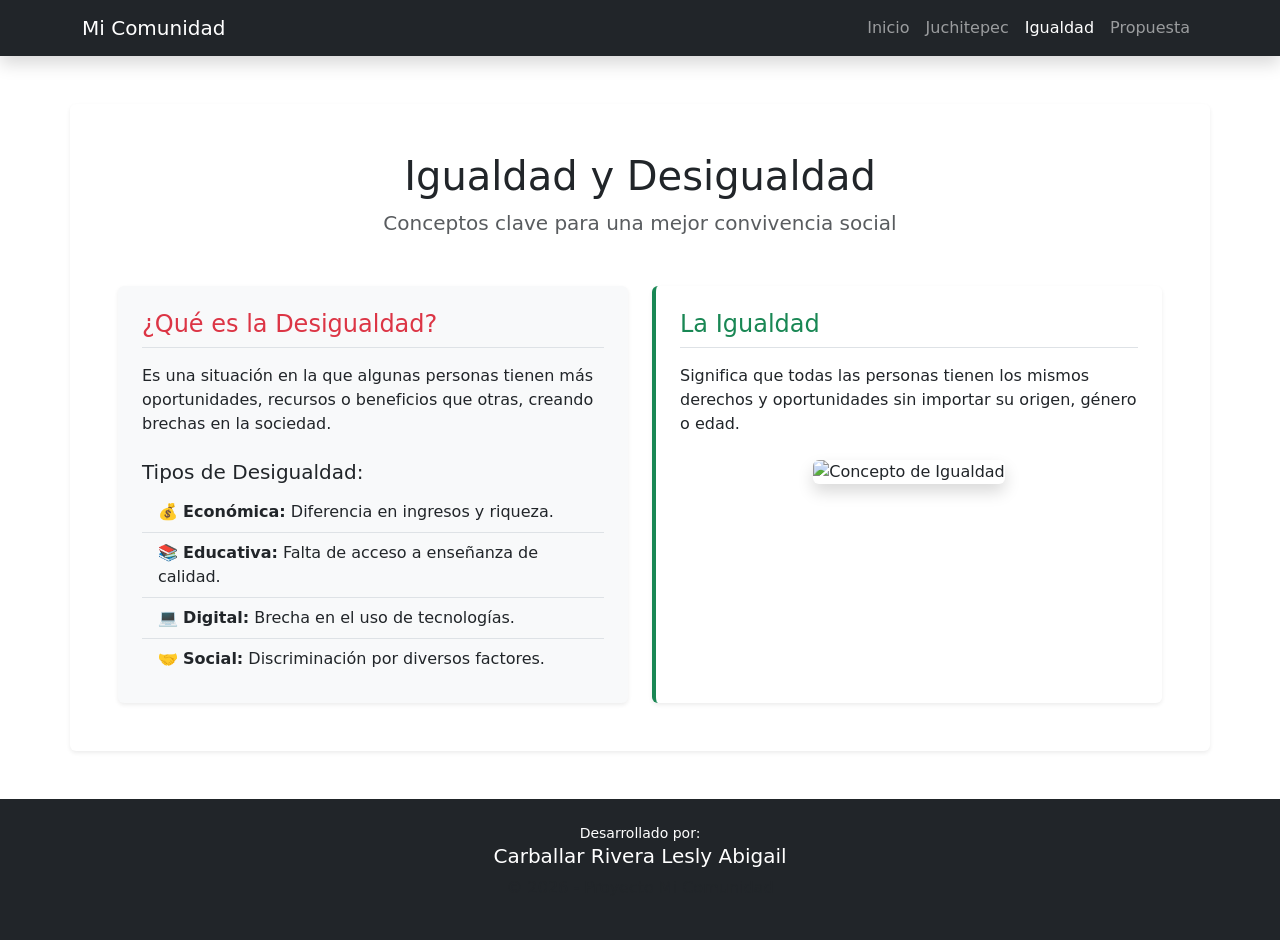
==== igualdadpagina3.html @ 83abd360 "First changes" ====
<!DOCTYPE html>
<html lang="es">
<head>
    <meta charset="UTF-8">
    <meta name="viewport" content="width=device-width, initial-scale=1.0">
    <title>Igualdad y Desigualdad - Mi Comunidad</title>
    <link href="https://cdn.jsdelivr.net/npm/bootstrap@5.3.2/dist/css/bootstrap.min.css" rel="stylesheet">
    <link rel="stylesheet" href="css/styles.css">
    <link rel="stylesheet" href="https://cdnjs.cloudflare.com/ajax/libs/animate.css/4.1.1/animate.min.css"/>
</head>
<body>

    <nav class="navbar navbar-expand-lg navbar-dark bg-dark shadow">
        <div class="container">
            <a class="navbar-brand" href="index.html">Mi Comunidad</a>
            <button class="navbar-toggler" type="button" data-bs-toggle="collapse" data-bs-target="#navbarNav">
                <span class="navbar-toggler-icon"></span>
            </button>
            <div class="collapse navbar-collapse" id="navbarNav">
                <ul class="navbar-nav ms-auto">
                    <li class="nav-item"><a class="nav-link" href="index.html">Inicio</a></li>
                    <li class="nav-item"><a class="nav-link" href="juchitepec pagina2.html">Juchitepec</a></li>
                    <li class="nav-item"><a class="nav-link active" href="igualdadpagina3.html">Igualdad</a></li>
                    <li class="nav-item"><a class="nav-link" href="propuestasparte4.html">Propuesta</a></li>
                </ul>
            </div>
        </div>
    </nav>

    <main class="container my-5 bg-white p-5 rounded shadow-sm">
        
        <header class="text-center mb-5">
            <h1 class="hero-title animate__animated animate__fadeInDown">Igualdad y Desigualdad</h1>
            <p class="lead text-muted animate__animated animate__fadeIn animate__delay-1s">Conceptos clave para una mejor convivencia social</p>
        </header>

        <section class="row g-4">
            <div class="col-md-6 animate__animated animate__fadeInLeft">
                <div class="card h-100 border-0 bg-light shadow-sm">
                    <div class="card-body p-4">
                        <h2 class="h4 text-danger border-bottom pb-2 mb-3">¿Qué es la Desigualdad?</h2>
                        <p>Es una situación en la que algunas personas tienen más oportunidades, recursos o beneficios que otras, creando brechas en la sociedad.</p>
                        
                        <h5 class="mt-4">Tipos de Desigualdad:</h5>
                        <ul class="list-group list-group-flush bg-transparent">
                            <li class="list-group-item bg-transparent">💰 <strong>Económica:</strong> Diferencia en ingresos y riqueza.</li>
                            <li class="list-group-item bg-transparent">📚 <strong>Educativa:</strong> Falta de acceso a enseñanza de calidad.</li>
                            <li class="list-group-item bg-transparent">💻 <strong>Digital:</strong> Brecha en el uso de tecnologías.</li>
                            <li class="list-group-item bg-transparent">🤝 <strong>Social:</strong> Discriminación por diversos factores.</li>
                        </ul>
                    </div>
                </div>
            </div>

            <div class="col-md-6 animate__animated animate__fadeInRight">
                <div class="card h-100 border-0 shadow-sm border-start border-4 border-success">
                    <div class="card-body p-4">
                        <h2 class="h4 text-success border-bottom pb-2 mb-3">La Igualdad</h2>
                        <p>Significa que todas las personas tienen los mismos derechos y oportunidades sin importar su origen, género o edad.</p>
                        
                        <div class="text-center mt-4">
                            <img src="assets/igualdad de genero 3.jpg" class="img-fluid rounded shadow img-hover-effect" alt="Concepto de Igualdad" style="max-height: 250px; width: 100%; object-fit: cover;">
                        </div>
                    </div>
                </div>
            </div>
        </section>

    </main>

    <footer class="bg-dark text-white py-4 mt-5">
        <div class="container text-center">
            <p class="mb-0 small">Desarrollado por:</p>
            <h5 class="fw-light">Carballar Rivera Lesly Abigail</h5>
            <p class="text-muted mt-2">&copy; 2026 - Proyecto Mi Comunidad</p>
        </div>
    </footer>

    <script src="https://cdn.jsdelivr.net/npm/bootstrap@5.3.2/dist/js/bootstrap.bundle.min.js"></script>
</body>
</html>
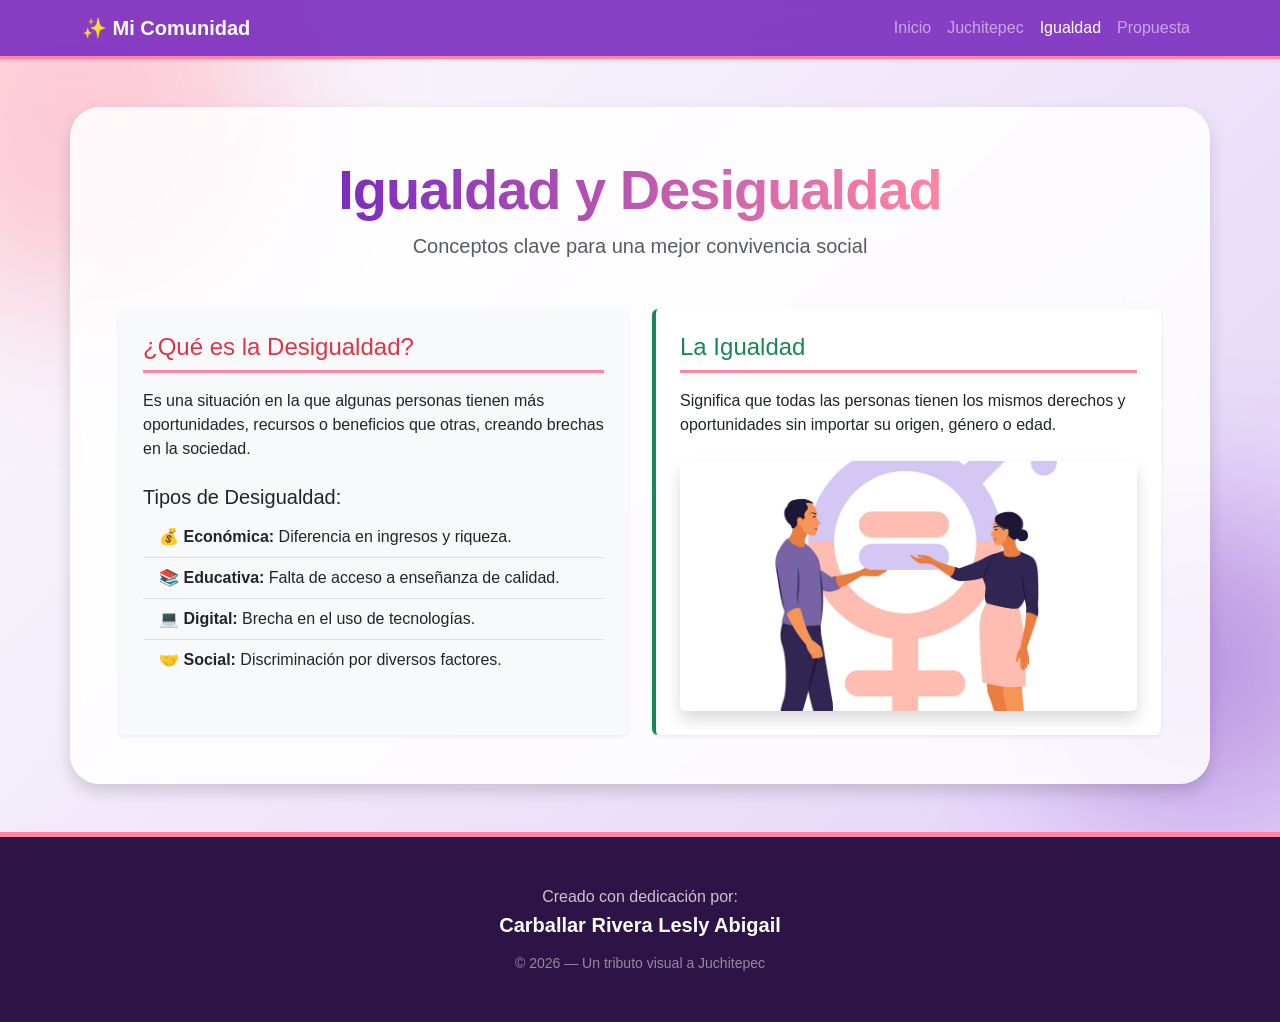
==== commit d15fe33f: "Corrección: eliminando video pesado del historial" ====
--- a/igualdadpagina3.html
+++ b/igualdadpagina3.html
@@ -9,10 +9,15 @@
     <link rel="stylesheet" href="https://cdnjs.cloudflare.com/ajax/libs/animate.css/4.1.1/animate.min.css"/>
 </head>
 <body>
+    <div class="bg-ornaments">
+        <div class="orb" style="width: 400px; height: 400px; background: #ff85a2; top: -10%; left: -10%;"></div>
+        <div class="orb" style="width: 300px; height: 300px; background: #7b2cbf; bottom: 10%; right: -5%;"></div>
+        <div class="orb" style="width: 200px; height: 200px; background: #f4d03f; top: 40%; right: 20%;"></div>
+    </div>
 
-    <nav class="navbar navbar-expand-lg navbar-dark bg-dark shadow">
+    <nav class="navbar navbar-expand-lg navbar-dark shadow-sm">
         <div class="container">
-            <a class="navbar-brand" href="index.html">Mi Comunidad</a>
+            <a class="navbar-brand fw-bold" href="index.html">✨ Mi Comunidad</a>
             <button class="navbar-toggler" type="button" data-bs-toggle="collapse" data-bs-target="#navbarNav">
                 <span class="navbar-toggler-icon"></span>
             </button>
@@ -27,7 +32,7 @@
         </div>
     </nav>
 
-    <main class="container my-5 bg-white p-5 rounded shadow-sm">
+    <main class="container my-5 p-4 p-md-5 shadow">
         
         <header class="text-center mb-5">
             <h1 class="hero-title animate__animated animate__fadeInDown">Igualdad y Desigualdad</h1>
@@ -68,11 +73,11 @@
 
     </main>
 
-    <footer class="bg-dark text-white py-4 mt-5">
+    <footer class="text-white py-5">
         <div class="container text-center">
-            <p class="mb-0 small">Desarrollado por:</p>
-            <h5 class="fw-light">Carballar Rivera Lesly Abigail</h5>
-            <p class="text-muted mt-2">&copy; 2026 - Proyecto Mi Comunidad</p>
+            <p class="mb-1 opacity-75">Creado con dedicación por:</p>
+            <h5 class="fw-bold text-white">Carballar Rivera Lesly Abigail</h5>
+            <div class="mt-3 small opacity-50">© 2026 — Un tributo visual a Juchitepec</div>
         </div>
     </footer>
 
--- a/css/styles.css
+++ b/css/styles.css
@@ -0,0 +1,130 @@
+/* css/styles.css */
+
+/* Paleta de colores: Lavanda, Rosa Pastel y Violeta */
+:root {
+    --primary-pink: #ff85a2;
+    --soft-purple: #7b2cbf;
+    --bg-gradient: linear-gradient(135deg, #fdfcfb 0%, #e2d1f9 100%);
+    --accent-gold: #f4d03f;
+}
+
+body {
+    background: var(--bg-gradient);
+    background-attachment: fixed;
+    font-family: 'Segoe UI', Roboto, sans-serif;
+    color: #4a4a4a;
+}
+
+/* Fondo decorativo UI/UX con círculos difuminados (Blurry Orbs) */
+.bg-ornaments {
+    position: fixed;
+    top: 0; left: 0; width: 100%; height: 100%;
+    z-index: -1;
+    overflow: hidden;
+}
+.orb {
+    position: absolute;
+    border-radius: 50%;
+    filter: blur(80px);
+    opacity: 0.4;
+}
+
+/* Navegación Estilizada */
+.navbar {
+    background: rgba(123, 44, 191, 0.9) !important; /* Violeta UI */
+    backdrop-filter: blur(10px);
+    border-bottom: 3px solid var(--primary-pink);
+}
+/* Contenedor Principal (Glassmorphism) */
+main {
+    background: rgba(255, 255, 255, 0.85);
+    backdrop-filter: blur(5px);
+    border-radius: 30px !important;
+    border: 1px solid rgba(255, 255, 255, 0.3);
+    box-shadow: 0 20px 40px rgba(123, 44, 191, 0.1) !important;
+}
+h1 {
+    background: linear-gradient(to right, #7b2cbf, #ff85a2);
+    -webkit-background-clip: text;
+    -webkit-text-fill-color: transparent;
+    font-weight: 800;
+    letter-spacing: -1px;
+}
+
+h2, h3 {
+    color: var(--soft-purple);
+    font-weight: 600;
+}
+.border-bottom {
+    border-bottom: 3px solid var(--primary-pink) !important;
+}
+/* Imágenes con estilo UI */
+.img-custom {
+    border-radius: 20px;
+    transition: transform 0.4s cubic-bezier(0.175, 0.885, 0.32, 1.275);
+    border: 4px solid white;
+}
+.img-custom:hover {
+    transform: scale(1.03) translateY(-10px);
+    box-shadow: 0 15px 30px rgba(255, 133, 162, 0.3);
+}
+/* Tarjeta de Economía */
+.card-custom {
+    background: white;
+    border-radius: 20px;
+    border-left: 8px solid var(--primary-pink);
+    transition: 0.3s;
+}
+.card-custom:hover {
+    background: #fffafa;
+    transform: translateX(10px);
+}
+footer {
+    background: #2d1346 !important;
+    border-top: 5px solid var(--primary-pink);
+}
+
+/* css/styles.css */
+
+.hero-title {
+    color: #d32f2f;
+    font-size: 3.5rem;
+    font-weight: bold;
+    display: inline-block; /* Importante para que la transformación funcione bien */
+    transition: all 0.3s ease; /* Hace que el regreso a la normalidad sea suave */
+    cursor: pointer;
+}
+
+/* El efecto al pasar el ratón */
+.hero-title:hover {
+    transform: scale(1.1); /* Agranda el título un 10% */
+    text-shadow: 0px 10px 20px rgba(211, 47, 47, 0.3); /* Crea un resplandor rojo */
+    letter-spacing: 2px; /* Separa un poco las letras */
+}
+
+.img-custom {
+    height: 250px;
+    object-fit: cover;
+    border-radius: 10px;
+    /* Transición suave para cuando saques el ratón */
+    transition: transform 0.4s ease, box-shadow 0.4s ease; 
+}
+
+/* --- NUEVOS EFECTOS DE INTERACCIÓN (HOVER) --- */
+
+/* Efecto al pasar el ratón sobre CUALQUIER imagen o tarjeta con esta clase */
+.img-hover-effect:hover {
+    transform: translateY(-5px) scale(1.02); /* Sube un poco y se agranda */
+    box-shadow: 0 10px 20px rgba(0,0,0,0.2) !important; /* Sombra más pronunciada */
+}
+
+
+/* Estilo para el contenedor del mapa */
+.ratio {
+    border: 3px solid #fff; /* Marco blanco para que resalte sobre el fondo lila */
+    transition: transform 0.3s ease;
+}
+
+.ratio:hover {
+    transform: translateY(-5px); /* Pequeño salto al pasar el cursor como las imágenes */
+}
